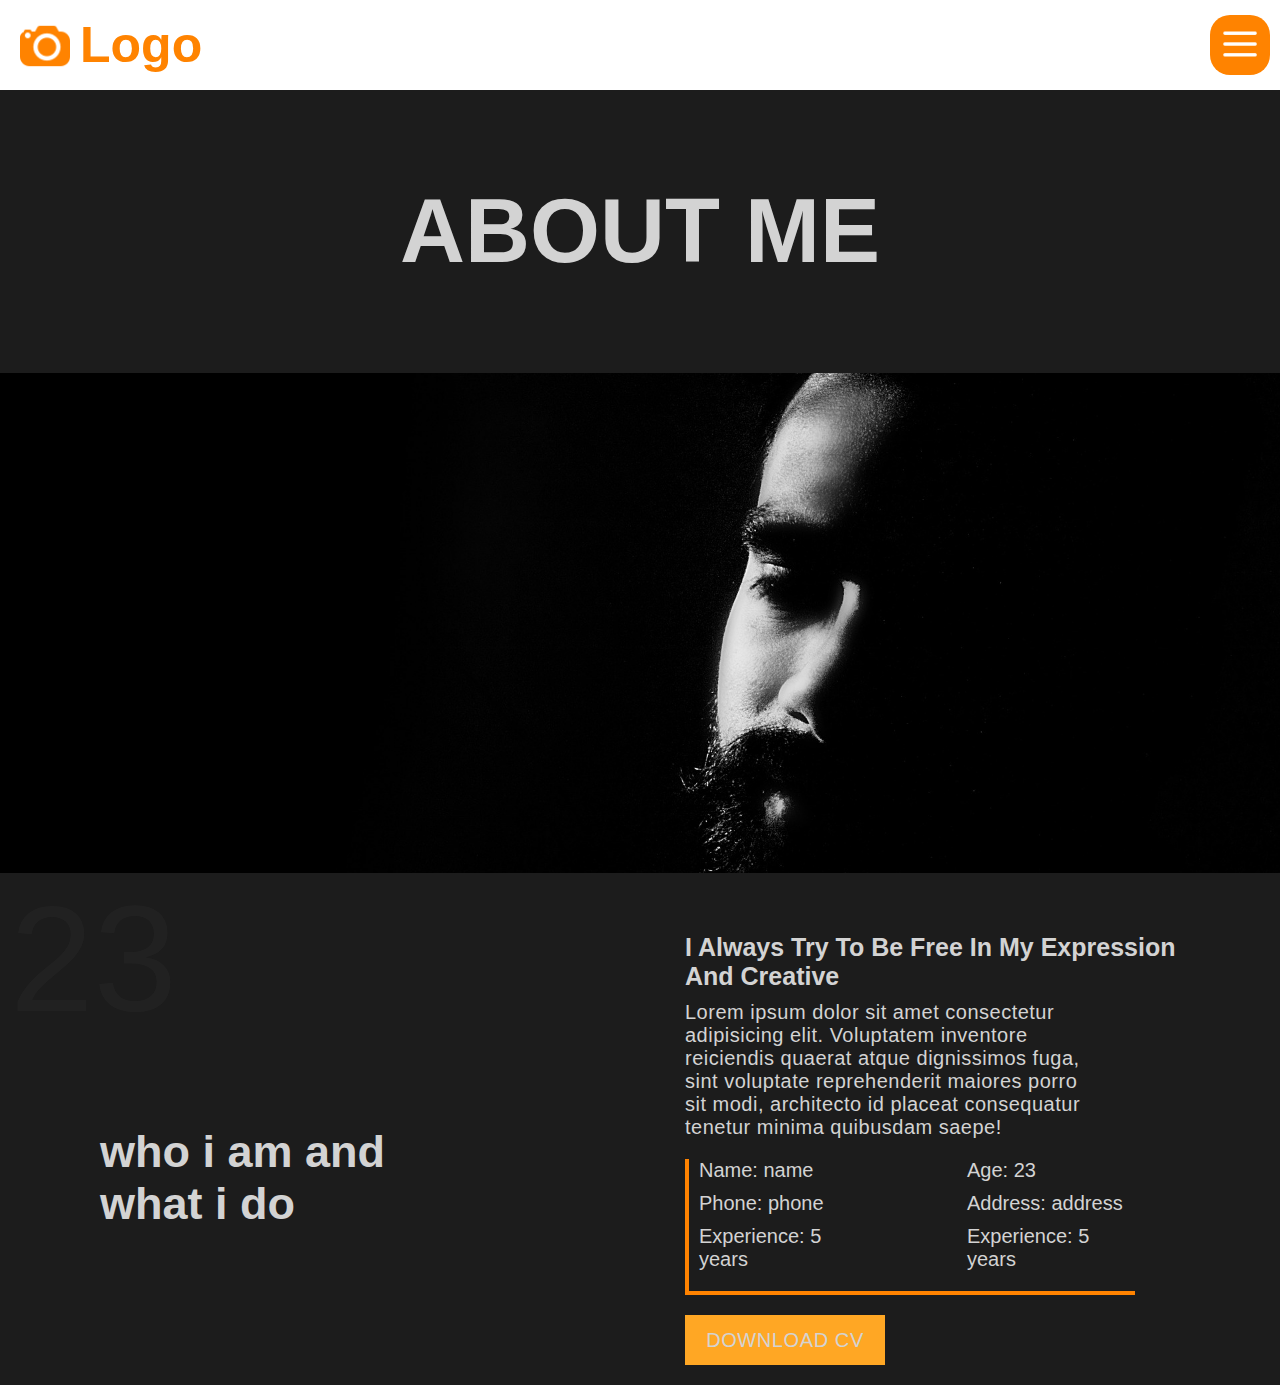
==== page/about.html @ d6a2799e "Pagina about" ====
<!DOCTYPE html>
<html lang="en">
<head>
    <meta charset="UTF-8">
    <meta name="viewport" content="width=device-width, initial-scale=1.0">
    <link rel="icon" type="image" href="../img/logo.png"/>
    <link rel="stylesheet" href="../css/index/index.css">
    <title>About</title>
</head>
<body>
    
    <nav class="menu">

        <div class="nav-cantainer">
           
            <div class="nav">
                <div class="logo">
                    <img src="../img/logo.png" alt="">
                    <h1>Logo</h1>
                </div>
        
                <button class="btn-menu">
                    <img src="../img/menu-i.png" alt="">
                </button>    
            </div>

            <div class="contenedor-menu">
                <div class="left">
                    <div class="menu-items">
                        <ul>
                            <li><a href="../index.html" class="home">Home</a></li>
                            <li><a href="./about.html" class="About">About</a></li>
                            <li><a href="#services" class="Services">Services</a></li>
                            <li><a href="#portfolio" class="Portfolio">Portfolio</a></li>
                            <li><a href="#contact" class="Contact">Contact</a></li>
                        </ul>
                    </div>
                </div>
    
                <div class="right">
                    <button class="boton-cerrar">
                        <img src="../img/icon-x.png" alt="">
                    </button>
                    <div class="item-img">
                        <img src="../img/foto-1.jpg" alt="" class="img-menu">
                    </div>
                </div>
            </div>
        </div>

        
    </nav>


    <section class="section-top">
        <div class="about">
            <h1>About me</h1>

            <img src="../img/foto-about.jpg" alt="">

            <div class="descripcion-about">
                <div class="titulo-descripcion">
                    <p >23</p>

                    <h2>who i am and what i do</h2>
                </div>

                <div class="datos-descripcion">
                    <h3>i always try to be free in my expression and creative</h3>
                    
                    <p>Lorem ipsum dolor sit amet consectetur adipisicing
                             elit. Voluptatem inventore reiciendis quaerat atque dignissimos fuga, sint voluptate reprehenderit maiores porro sit modi, architecto id 
                            placeat consequatur tenetur minima quibusdam saepe!
                    </p>

                    <div class="datos-persona">
                        <ul>
                            <li>Name: name</li>
                            <li>Phone: phone</li>
                            <li>Experience: 5 years</li>
                        </ul>
                        <ul>
                            <li>Age: 23</li>
                            <li>Address: address</li>
                            <li>Experience: 5 years</li>
                        </ul>
                    </div>

                    <button class="btn-download-cv">download cv</button>
                </div>
            </div>
        </div>
        
    </section>

    <script src="../js/index.js"></script>
</body>
</html>
---- css/index/index.css ----
:root{
    --background-dark : #1C1C1C;
    --color-text-dark : #D3D3D3;
    --background-hover-dark : #ff8300;

    --backgraound-boton-menu : #ffa724;
}

*{
    margin: 0;
    padding: 0;
    box-sizing: border-box;
}


/*---------------------MENU----------------------*/
.nav-cantainer{
    width: 100%;
    display: flex;
    justify-content: space-between;
}

.nav{
    width: 100%;
    height: 10vh;
    display: flex;
    justify-content: space-between;
    align-items: center;
}


.logo{
    display: flex;
    justify-content: center;
    align-items: center;
    margin-left: 20px;
}

.logo img{
    width: 50px;
    height: 50px;
}

.logo h1{
    margin-left: 10px;
    font-size: 50px;
    font-family: sans-serif;
    font-weight: 600;
    color: var(--background-hover-dark);
}

.btn-menu{
    position: relative;
    right: 10px;
    width: 60px;
    height: 60px;
    border-style: none;
    border-radius: 20px;
    background-color: var(--background-hover-dark);
    z-index: 900;
}

.btn-menu img{
    width: 40px;
    height: 40px;
}

.btn-menu:hover{
    background-color: var(--backgraound-boton-menu);
    transition: 0.6s ease;
    border-radius: 0;
}

.contenedor-menu{
    width: 100%;
    height: 100vh;
    display: none;
    align-items: center;
    z-index: 900;
    background-color: var(--background-dark);
    color: var(--color-text-dark);
    position: fixed;
}

.left{
    width: 50%;
    height: 100vh;
    left: 0;
}

.right{
    width: 50%;
    height: 100vh;
    right: 0;
    background: #D3D3D3;
    overflow: hidden;
}

.menu-items{
    width: 100%;
}

.menu-items ul{
    list-style: none;
    height: 100vh;
}

.menu-items ul li{
    height: 20%;
    width: 100%;
    display: flex;
    flex-direction: column;
    justify-content: center;
    text-align: center;
}

.menu-items ul li a{
    display: flex;
    align-items: center;
    justify-content: center;
    text-decoration: none;
    color: var(--color-text-dark);
    font-size: 45px;
    font-family: sans-serif;
    text-transform: uppercase;
    font-weight: 500;
    height: 100%;
}

.menu-items ul li a:hover{
    transition: 0.4s ease;
    background-color: var(--background-hover-dark);
}


.boton-cerrar{
    position: absolute;
    top: 10px;
    right: 10px;
    width: 60px;
    height: 60px;
    border-style: none;
    border-radius: 20px;
    background-color: var(--backgraound-boton-menu);
    z-index: 900;
}

.boton-cerrar img{
    width: 40px;
    height: 40px;
}

.item-img{
    width: 100%;
    height: 100vh;
}

.item-img img{
    width: 100%;
    height: 100vh;
    object-fit: cover;
}

.boton-cerrar:hover{
    transition: 0.6s ease;
    background-color: var(--background-hover-dark);
    border-radius: 0;
}

.section-top{
    width: 100%;
    display: flex;
}

/*------------------------HOME-------------------*/

.descripcion{
    width: 100%;
    min-width: 300px;
    height: 90vh;
    /*default : flex*/
    display: flex;
    flex-direction: column;
    background-image: url(../../img/foto-about.jpg);
    background-size: cover;
    background-position: center;
    background-repeat: no-repeat;
    overflow: hidden;
}

.descripcion .titulo-descripcion{
    top: 50px;
    margin-left: 50px;
    font-size: 90px;
    text-transform: uppercase;
    color: #D3D3D3;
    text-shadow: 1px solid #000000;
    font-family: Arial, Arial, Helvetica, sans-serif;
}

.descripcion p{
    font-size: 23px;
    margin-left: 50px;
    width: 590px;
    margin-top: 50px;
    color: #ffffff;
    text-shadow: 1px solid #000000;
    font-family: Arial, Arial, Helvetica, sans-serif;
}

.contenedor-btn-description{
    display: flex;
    margin-left: 100px;
    gap: 30px;
}

.contenedor-btn-description button{
    width: 200px;
    margin-top: 40px;
    height: 60px;
    font-size: 25px;
    background: var(--background-hover-dark);
    border-style: none;
    color: #ffffff;
    font-weight: 500;
    text-transform: uppercase;
}

.contenedor-btn-description button:hover{
    background-color: var(--backgraound-boton-menu);
    border-radius: 10px;
    transition: 0.4s ease;
}

.stroke-text{
    font-size: 150px; 
    margin-top: 121px;
   
    font-family: Arial, Arial, Helvetica, sans-serif;
   
    color: #d3d3d325;
    text-transform: uppercase;
}

/*---------------------ABOUT-----------------------*/
.about{
    width: 100%;
    display: flex;
    flex-direction: column;
    background: var(--background-dark);
    color: var(--color-text-dark);
}

.about h1{
    font-size: 90px;
    margin: 0 auto;
    padding: 90px;
    text-transform: uppercase;
    font-family: sans-serif;
}


.about img{
    width: 100%;
    height: 500px;
    object-fit: cover;
}

.descripcion-about{
    display: flex;
    gap: 90px;
    width: 100%;
}

.titulo-descripcion{
    width: 50%;
    display: flex;
    flex-direction: column;   
}

.titulo-descripcion p{
    font-size: 150px;
    font-family: sans-serif;
    color: rgba(187, 187, 187, 0.041);
    margin-left: 10px;
}

.titulo-descripcion h2{
    max-width: 390px;
    font-size: 45px;
    font-family: sans-serif;
    margin-top: 80px;
    margin-left: 100px;
}

.datos-descripcion{
    display: flex;
    flex-direction: column;
    justify-content: start;
    width: 50%;
    margin-top: 50px;
}

.datos-descripcion h3{
    font-size: 25px;
    max-width: 500px;
    font-family: sans-serif;
    margin-top: 10px;
    text-transform: capitalize;
    padding-bottom: 10px;
}

.datos-descripcion p{
    font-size: 20px;
    max-width: 400px;
    font-family: sans-serif;
    letter-spacing: 0.5px;
    color: var(--color-text-dark);
}

.datos-persona{
    display: flex;
    gap: 90px;
    margin-top: 20px;
    margin-bottom: 20px;

    max-width: 450px;

    width: 500px;

    border-left: 4px solid var(--background-hover-dark);
    border-bottom: 4px solid var(--background-hover-dark);;
}

.datos-persona ul{
    list-style: none;
    margin-left: 10px;
    margin-bottom: 10px;
}

.datos-persona li{
    display: flex;
    font-size: 20px;
    margin-bottom: 10px;
    font-family: sans-serif;
}

.btn-download-cv{
    width: 200px;
    height: 50px;
    margin-bottom: 20px;
    background-color: var(--backgraound-boton-menu);
    color: var(--color-text-dark);
    font-size: 20px;
    text-transform: uppercase;
    font-family: sans-serif;
    letter-spacing: 0.6px;
    border-style: none;
}

.btn-download-cv:hover{
    background-color: var(--background-hover-dark);
}

@media screen and (max-width:770px){
    .descripcion .titulo-descripcion{
        font-size: 70px;
    }

    .descripcion p{
        font-size: 20px;
        width: 333px;
    }

    .contenedor-btn-description{
        margin-left: 48px;
        gap: 25px;
    }

    .contenedor-btn-description button{
        width: 156px;
    }

    .menu-items ul li a{
        font-size: 30px;
    }

  }
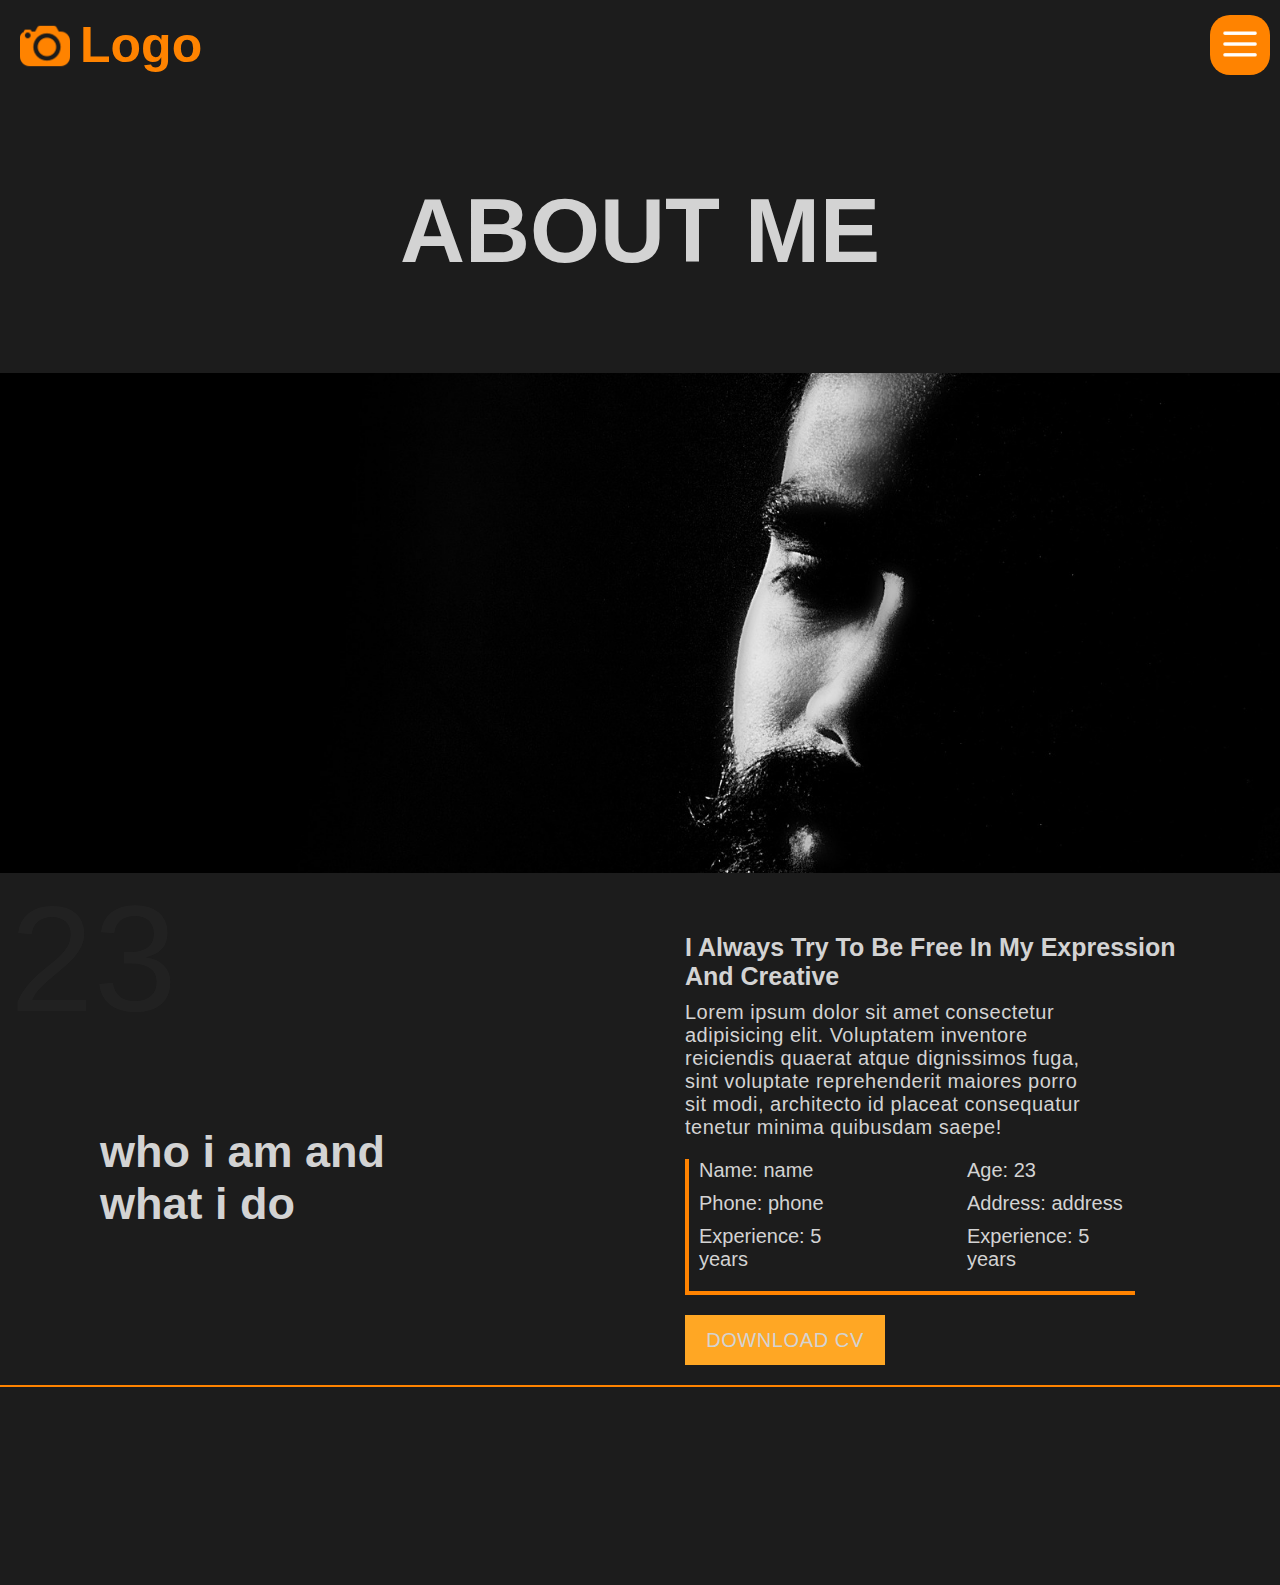
==== commit a00c2816: "cambios al about" ====
--- a/page/about.html
+++ b/page/about.html
@@ -56,7 +56,9 @@
         <div class="about">
             <h1>About me</h1>
 
+           <div class="img-about">
             <img src="../img/foto-about.jpg" alt="">
+           </div>
 
             <div class="descripcion-about">
                 <div class="titulo-descripcion">
@@ -93,6 +95,11 @@
         
     </section>
 
+    
+    <section class="section-boton">
+
+    </section>
+
     <script src="../js/index.js"></script>
 </body>
 </html>--- a/css/index/index.css
+++ b/css/index/index.css
@@ -12,6 +12,9 @@
     box-sizing: border-box;
 }
 
+body{
+    background: var(--background-dark);
+}
 
 /*---------------------MENU----------------------*/
 .nav-cantainer{
@@ -214,7 +217,7 @@
     gap: 30px;
 }
 
-.contenedor-btn-description button{
+.contenedor-btn-description .button{
     width: 200px;
     margin-top: 40px;
     height: 60px;
@@ -224,9 +227,16 @@
     color: #ffffff;
     font-weight: 500;
     text-transform: uppercase;
-}
-
-.contenedor-btn-description button:hover{
+    display: flex;
+    align-items: center;
+    justify-content: center;
+    font-family: sans-serif;
+    cursor: pointer;
+    letter-spacing: 4px;
+    text-decoration: none;
+}
+
+.contenedor-btn-description .button:hover{
     background-color: var(--backgraound-boton-menu);
     border-radius: 10px;
     transition: 0.4s ease;
@@ -247,8 +257,8 @@
     width: 100%;
     display: flex;
     flex-direction: column;
-    background: var(--background-dark);
     color: var(--color-text-dark);
+    overflow: hidden;
 }
 
 .about h1{
@@ -259,11 +269,23 @@
     font-family: sans-serif;
 }
 
-
-.about img{
+.img-about{
+    width: 100%;
+    height: 500px;
+    overflow: hidden;
+}
+
+.img-about img{
     width: 100%;
     height: 500px;
     object-fit: cover;
+    transition-duration: 6s;
+    transform: scale(1.2);
+}
+
+.img-about img:hover{
+    transition-duration: 6s;
+    transform: scale(1);
 }
 
 .descripcion-about{
@@ -362,6 +384,15 @@
     background-color: var(--background-hover-dark);
 }
 
+
+.section-boton{
+    width: 100%;
+    height: 200px;
+    border-top: 2px solid var(--background-hover-dark);
+}
+
+
+
 @media screen and (max-width:770px){
     .descripcion .titulo-descripcion{
         font-size: 70px;
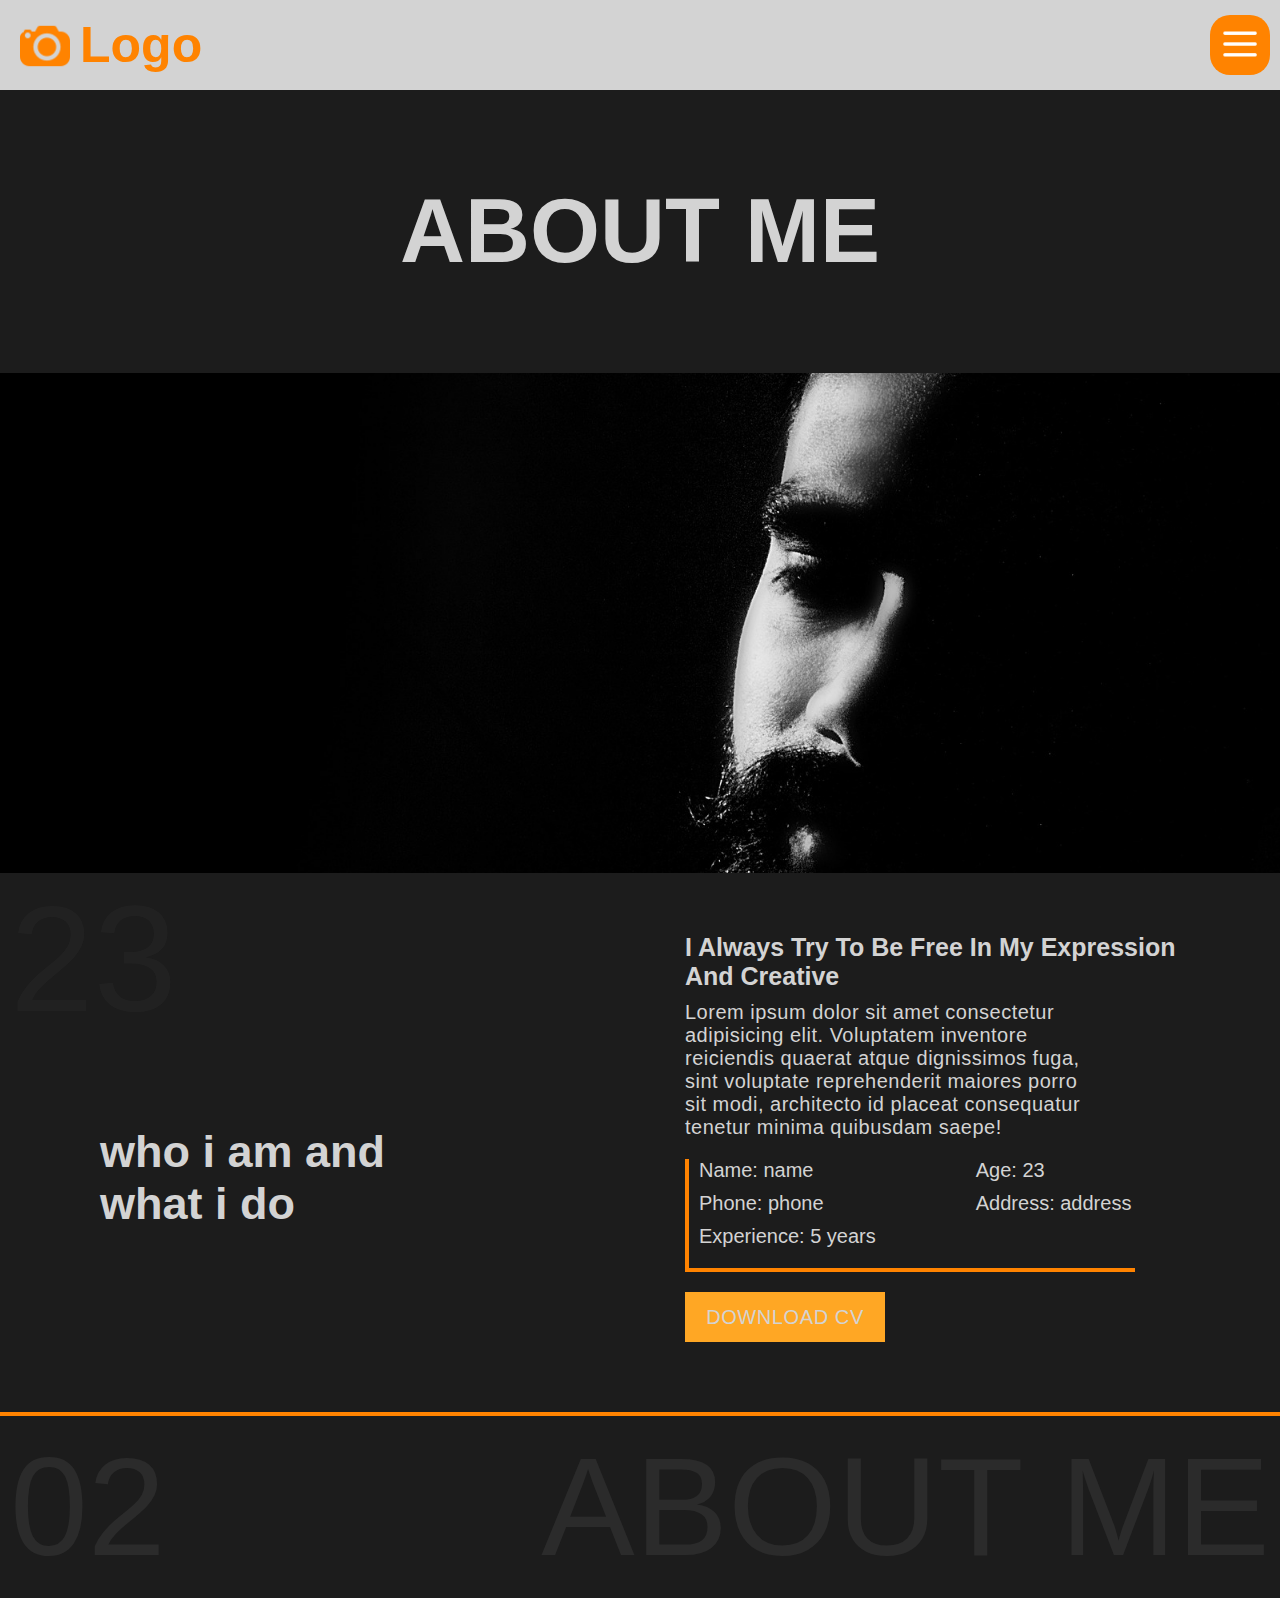
==== commit 6dddcf87: "pagina galeria agregada" ====
--- a/page/about.html
+++ b/page/about.html
@@ -5,6 +5,7 @@
     <meta name="viewport" content="width=device-width, initial-scale=1.0">
     <link rel="icon" type="image" href="../img/logo.png"/>
     <link rel="stylesheet" href="../css/index/index.css">
+    <link rel="stylesheet" href="../css/loader/loader.css">
     <title>About</title>
 </head>
 <body>
@@ -30,8 +31,8 @@
                         <ul>
                             <li><a href="../index.html" class="home">Home</a></li>
                             <li><a href="./about.html" class="About">About</a></li>
-                            <li><a href="#services" class="Services">Services</a></li>
-                            <li><a href="#portfolio" class="Portfolio">Portfolio</a></li>
+                            <li><a href="./service.html" class="Services">Services</a></li>
+                            <li><a href="./galeria.html" class="Gallery">Gallery</a></li>
                             <li><a href="#contact" class="Contact">Contact</a></li>
                         </ul>
                     </div>
@@ -53,10 +54,10 @@
 
 
     <section class="section-top">
-        <div class="about">
+        <div class="contenedor-section-top">
             <h1>About me</h1>
 
-           <div class="img-about">
+           <div class="img-section-top">
             <img src="../img/foto-about.jpg" alt="">
            </div>
 
@@ -84,7 +85,6 @@
                         <ul>
                             <li>Age: 23</li>
                             <li>Address: address</li>
-                            <li>Experience: 5 years</li>
                         </ul>
                     </div>
 
@@ -96,10 +96,29 @@
     </section>
 
     
-    <section class="section-boton">
+    <footer class="footer">
+        <div class="footer-item-conteiner">
+            <div class="item-footer">
+                <h2>02</h2>
+            </div>
+            <div class="item-footer">
+                <h2>About me</h2>
+            </div>
+        </div>
+    </footer>
 
-    </section>
+    <div class="lds-roller loader" id="loader">
+        <div></div>
+        <div></div>
+        <div></div>
+        <div></div>
+        <div></div>
+        <div></div>
+        <div></div>
+        <div></div>
+    </div>
 
+    <script src="../js/loader.js"></script>
     <script src="../js/index.js"></script>
 </body>
 </html>--- a/css/index/index.css
+++ b/css/index/index.css
@@ -21,6 +21,7 @@
     width: 100%;
     display: flex;
     justify-content: space-between;
+    background-color: var(--color-text-dark);
 }
 
 .nav{
@@ -173,6 +174,7 @@
 .section-top{
     width: 100%;
     display: flex;
+    overflow: hidden;
 }
 
 /*------------------------HOME-------------------*/
@@ -188,7 +190,7 @@
     background-size: cover;
     background-position: center;
     background-repeat: no-repeat;
-    overflow: hidden;
+    justify-content: center;
 }
 
 .descripcion .titulo-descripcion{
@@ -197,18 +199,20 @@
     font-size: 90px;
     text-transform: uppercase;
     color: #D3D3D3;
-    text-shadow: 1px solid #000000;
+    text-shadow: 2px 2px 2px #000000;
     font-family: Arial, Arial, Helvetica, sans-serif;
 }
 
 .descripcion p{
     font-size: 23px;
+    line-height: 37px;
     margin-left: 50px;
     width: 590px;
     margin-top: 50px;
     color: #ffffff;
-    text-shadow: 1px solid #000000;
+    text-shadow: 4px 4px 4px #000000;
     font-family: Arial, Arial, Helvetica, sans-serif;
+    letter-spacing: 1px;
 }
 
 .contenedor-btn-description{
@@ -234,17 +238,18 @@
     cursor: pointer;
     letter-spacing: 4px;
     text-decoration: none;
+    border-radius: 10px;
 }
 
 .contenedor-btn-description .button:hover{
     background-color: var(--backgraound-boton-menu);
-    border-radius: 10px;
+    border-radius: 0;
     transition: 0.4s ease;
 }
 
 .stroke-text{
-    font-size: 150px; 
-    margin-top: 121px;
+    font-size: 100px; 
+    margin-top: 10px;
    
     font-family: Arial, Arial, Helvetica, sans-serif;
    
@@ -253,7 +258,7 @@
 }
 
 /*---------------------ABOUT-----------------------*/
-.about{
+.contenedor-section-top{
     width: 100%;
     display: flex;
     flex-direction: column;
@@ -261,7 +266,7 @@
     overflow: hidden;
 }
 
-.about h1{
+.contenedor-section-top h1{
     font-size: 90px;
     margin: 0 auto;
     padding: 90px;
@@ -269,13 +274,13 @@
     font-family: sans-serif;
 }
 
-.img-about{
+.img-section-top{
     width: 100%;
     height: 500px;
     overflow: hidden;
 }
 
-.img-about img{
+.img-section-top img{
     width: 100%;
     height: 500px;
     object-fit: cover;
@@ -283,7 +288,7 @@
     transform: scale(1.2);
 }
 
-.img-about img:hover{
+.img-section-top img:hover{
     transition-duration: 6s;
     transform: scale(1);
 }
@@ -304,7 +309,8 @@
     font-size: 150px;
     font-family: sans-serif;
     color: rgba(187, 187, 187, 0.041);
-    margin-left: 10px;
+    padding-left: 10px;
+    text-transform: uppercase;
 }
 
 .titulo-descripcion h2{
@@ -385,26 +391,111 @@
 }
 
 
-.section-boton{
-    width: 100%;
-    height: 200px;
-    border-top: 2px solid var(--background-hover-dark);
-}
-
-
-
-@media screen and (max-width:770px){
+.footer{
+    width: 100%;
+    height: 140px;
+    border-top: 4px solid var(--background-hover-dark);
+    margin-top: 50px;
+}
+
+.footer-item-conteiner{
+    width: 100%;
+    height: 100%;
+    display: flex;
+    justify-content: space-between; 
+}
+
+.item-footer h2{
+    font-size: 140px;
+    font-family: sans-serif;
+    text-transform: uppercase;
+    color: #acacac1a;
+    padding: 10px;
+    font-weight: 500;
+}
+
+/*-----------------Service--------------------*/
+
+.servicios-container{
+    width: 100%;
+    display: flex;
+    justify-content: space-between;
+    align-items: center;
+    gap: 20px;
+    margin: 100px auto;
+    padding-left: 20px;
+    padding-right: 20px;
+    position: relative;
+}
+
+.servicios-container .item-servicios{
+    min-height: 300px;
+    width: 450px;
+    height: 500px;
+    gap: 10px;
+}
+
+.item-servicios{
+    width: 450px;
+    display: flex;
+    flex-direction: column;
+    justify-content: end;
+    text-align: center;
+    position: relative;
+    margin-top: 50px;
+}
+
+.item-servicios h2{
+    width: 100%;
+    font-family: sans-serif;
+    padding: 10px;
+    background-color: var(--background-hover-dark);
+    text-transform: uppercase;
+    position: absolute;
+}
+
+.item-servicios {
+    width: 100%;
+    height: 100%;
+    text-decoration: none;
+    color: var(--color-text-dark);
+}
+
+.item-servicios img{
+    width: 100%;
+    height: 100%;
+    object-fit: cover;
+    opacity: 0.8;
+    transition: 0.6s;
+    border-radius: 16px;
+}
+
+
+@media screen and (max-width:1150px){
+    .footer-item-conteiner{
+        display: block;
+    }
+
+    .item-footer h2{
+        font-size: 90px;
+    }
+
+    .descripcion p {
+        width: 450px;
+    }
+}
+
+@media screen and (max-width:770px) {
     .descripcion .titulo-descripcion{
         font-size: 70px;
     }
 
     .descripcion p{
-        font-size: 20px;
-        width: 333px;
+        width: 100%;
     }
 
     .contenedor-btn-description{
-        margin-left: 48px;
+        margin-left: 5px;
         gap: 25px;
     }
 
@@ -416,4 +507,73 @@
         font-size: 30px;
     }
 
-  }+    /*---------------------ABOUT-----------------------*/
+    .contenedor-section-top h1{
+        font-size: 37px;
+    }
+
+    .descripcion-about{
+        flex-direction: column;
+        justify-content: center;
+        align-items: center;
+        gap: 30px;
+    }
+
+    .titulo-descripcion{
+        width: 100%;
+        margin-left: 10px;
+    }
+
+    .datos-descripcion{
+        justify-content: center ;
+        align-items: center;
+        width: 100%;
+        margin-top: 0;
+    }
+
+    .descripcion p{
+        margin-left: 10px;
+    }
+
+    .datos-descripcion h3{
+        margin-bottom: 20px;
+    }
+
+    .titulo-descripcion h2{
+        margin-top: 10px;
+        margin-left: 0;
+        text-align: center;
+    }
+
+    .titulo-descripcion p {
+        display: none;
+    }   
+
+    .datos-persona{
+        flex-direction: column;
+        width: 300px;
+        gap: 10px;
+    }
+
+    .footer{
+        height: max-content;
+    }
+
+    .footer-item-conteiner{
+        display: flex;
+    }
+
+    .item-footer h2{
+        font-size: 40px;
+    }
+
+    /*----------------SERVICE--------------------*/
+    .servicios-container{
+        flex-direction: column;
+        gap: 0;
+    }
+
+    .servicios-container .item-servicios{
+      width: auto;
+    }
+  }
--- a/css/loader/loader.css
+++ b/css/loader/loader.css
@@ -0,0 +1,110 @@
+*{
+    margin: 0;
+    padding: 0;
+    box-sizing: border-box;
+}
+
+.lds-roller {
+    display: inline-block;
+    position: relative;
+    width: 80px;
+    height: 80px;
+  }
+  .lds-roller div {
+    animation: lds-roller 1.2s cubic-bezier(0.5, 0, 0.5, 1) infinite;
+    transform-origin: 40px 40px;
+  }
+  .lds-roller div:after {
+    content: " ";
+    display: block;
+    position: absolute;
+    width: 7px;
+    height: 7px;
+    border-radius: 50%;
+    background: #ff8300;
+    margin: -4px 0 0 -4px;
+  }
+  .lds-roller div:nth-child(1) {
+    animation-delay: -0.036s;
+  }
+  .lds-roller div:nth-child(1):after {
+    top: 63px;
+    left: 63px;
+  }
+  .lds-roller div:nth-child(2) {
+    animation-delay: -0.072s;
+  }
+  .lds-roller div:nth-child(2):after {
+    top: 68px;
+    left: 56px;
+  }
+  .lds-roller div:nth-child(3) {
+    animation-delay: -0.108s;
+  }
+  .lds-roller div:nth-child(3):after {
+    top: 71px;
+    left: 48px;
+  }
+  .lds-roller div:nth-child(4) {
+    animation-delay: -0.144s;
+  }
+  .lds-roller div:nth-child(4):after {
+    top: 72px;
+    left: 40px;
+  }
+  .lds-roller div:nth-child(5) {
+    animation-delay: -0.18s;
+  }
+  .lds-roller div:nth-child(5):after {
+    top: 71px;
+    left: 32px;
+  }
+  .lds-roller div:nth-child(6) {
+    animation-delay: -0.216s;
+  }
+  .lds-roller div:nth-child(6):after {
+    top: 68px;
+    left: 24px;
+  }
+  .lds-roller div:nth-child(7) {
+    animation-delay: -0.252s;
+  }
+  .lds-roller div:nth-child(7):after {
+    top: 63px;
+    left: 17px;
+  }
+  .lds-roller div:nth-child(8) {
+    animation-delay: -0.288s;
+  }
+  .lds-roller div:nth-child(8):after {
+    top: 56px;
+    left: 12px;
+  }
+  @keyframes lds-roller {
+    0% {
+      transform: rotate(0deg);
+    }
+    100% {
+      transform: rotate(360deg);
+    }
+  }
+  
+
+.loader{
+    background-color: #1C1C1C;
+    width: 100%;
+    height: 100vh;
+    display: flex;
+    justify-content: center;
+    align-items: center;
+    position: fixed;
+    top: 0;
+    left: 0;
+    z-index: 999999;
+    clip-path: circle(150% at 100% 0);
+    transition: clip-path 0.9s ease-in-out;
+}
+
+.loader2{
+    clip-path: circle(0.0% at 100% 100%);
+}
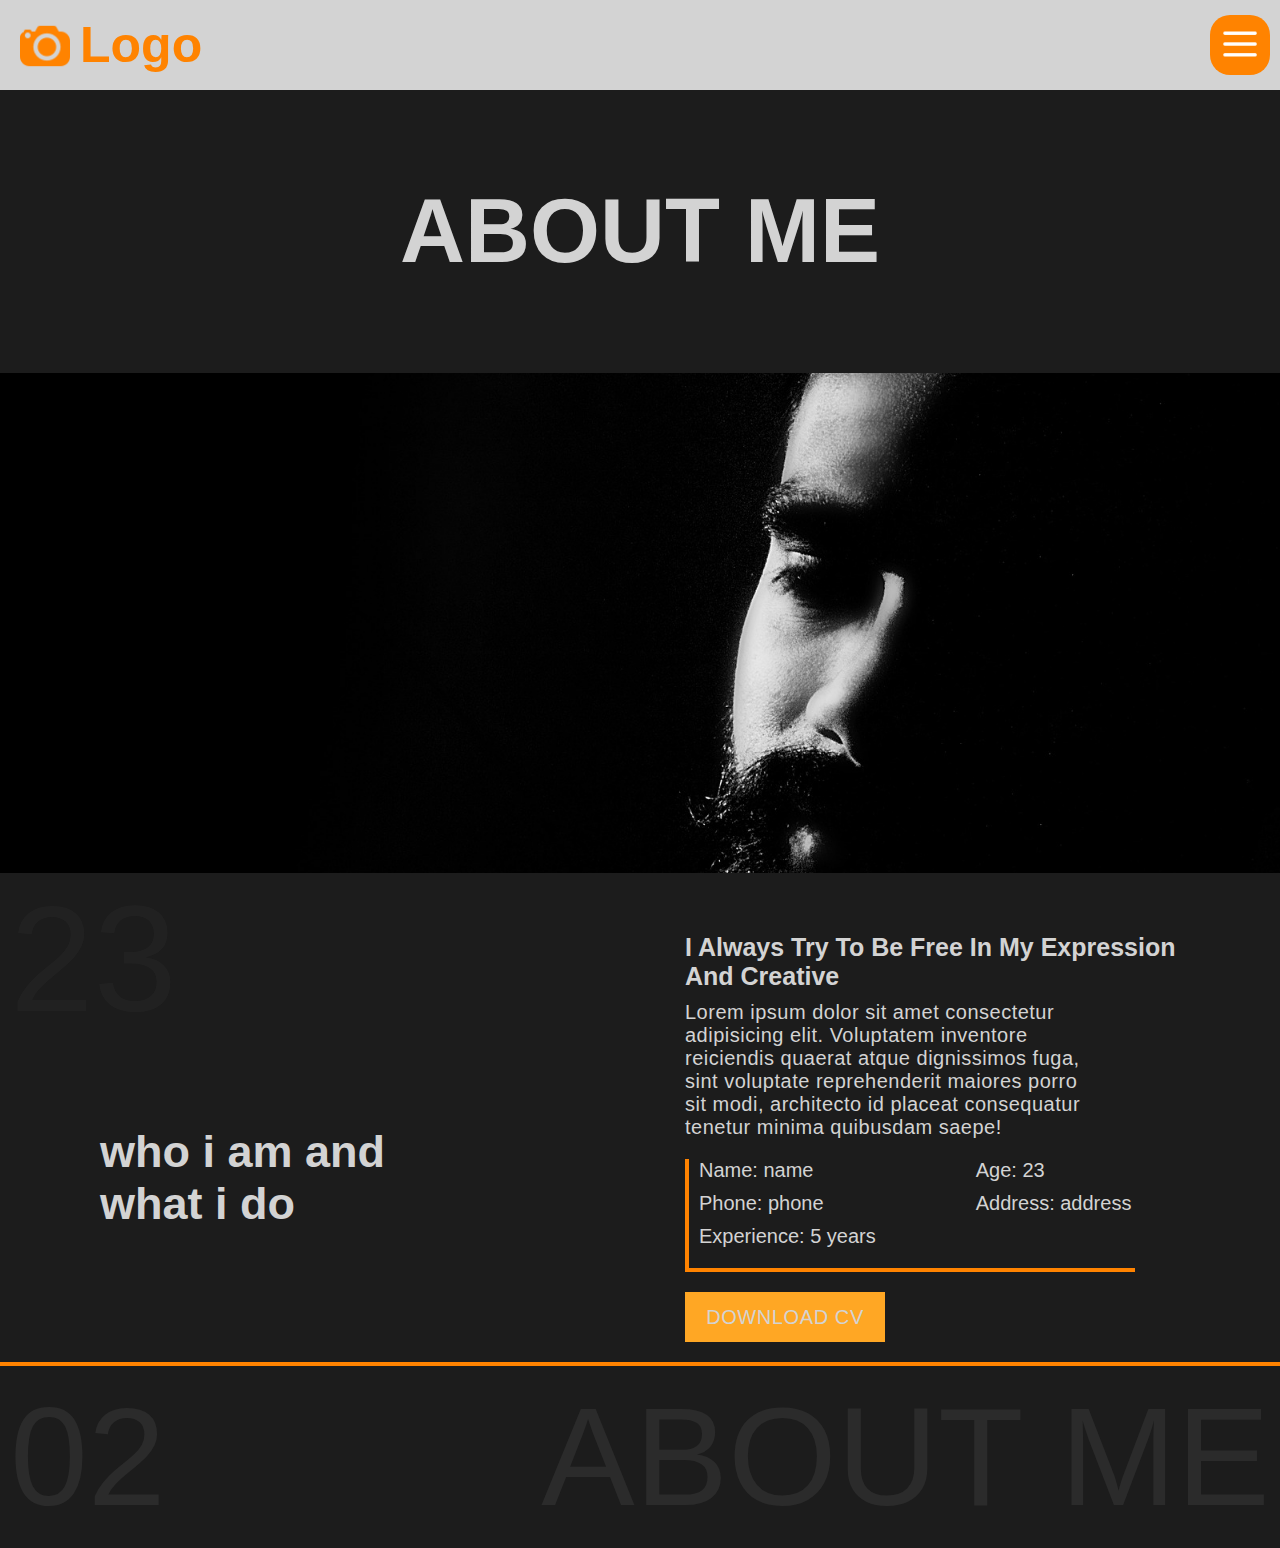
==== commit 39b36947: "se agrego la pagina contacto" ====
--- a/page/about.html
+++ b/page/about.html
@@ -33,7 +33,7 @@
                             <li><a href="./about.html" class="About">About</a></li>
                             <li><a href="./service.html" class="Services">Services</a></li>
                             <li><a href="./galeria.html" class="Gallery">Gallery</a></li>
-                            <li><a href="#contact" class="Contact">Contact</a></li>
+                            <li><a href="./contact.html" class="Contact">Contact</a></li>
                         </ul>
                     </div>
                 </div>
@@ -119,6 +119,6 @@
     </div>
 
     <script src="../js/loader.js"></script>
-    <script src="../js/index.js"></script>
+    <script src="../index.js"></script>
 </body>
 </html>--- a/css/index/index.css
+++ b/css/index/index.css
@@ -395,7 +395,6 @@
     width: 100%;
     height: 140px;
     border-top: 4px solid var(--background-hover-dark);
-    margin-top: 50px;
 }
 
 .footer-item-conteiner{
@@ -491,11 +490,12 @@
     }
 
     .descripcion p{
-        width: 100%;
+        width: 350px;
     }
 
     .contenedor-btn-description{
         margin-left: 5px;
+        margin-right: 5px;
         gap: 25px;
     }
 
@@ -510,6 +510,7 @@
     /*---------------------ABOUT-----------------------*/
     .contenedor-section-top h1{
         font-size: 37px;
+        text-align: center;
     }
 
     .descripcion-about{
